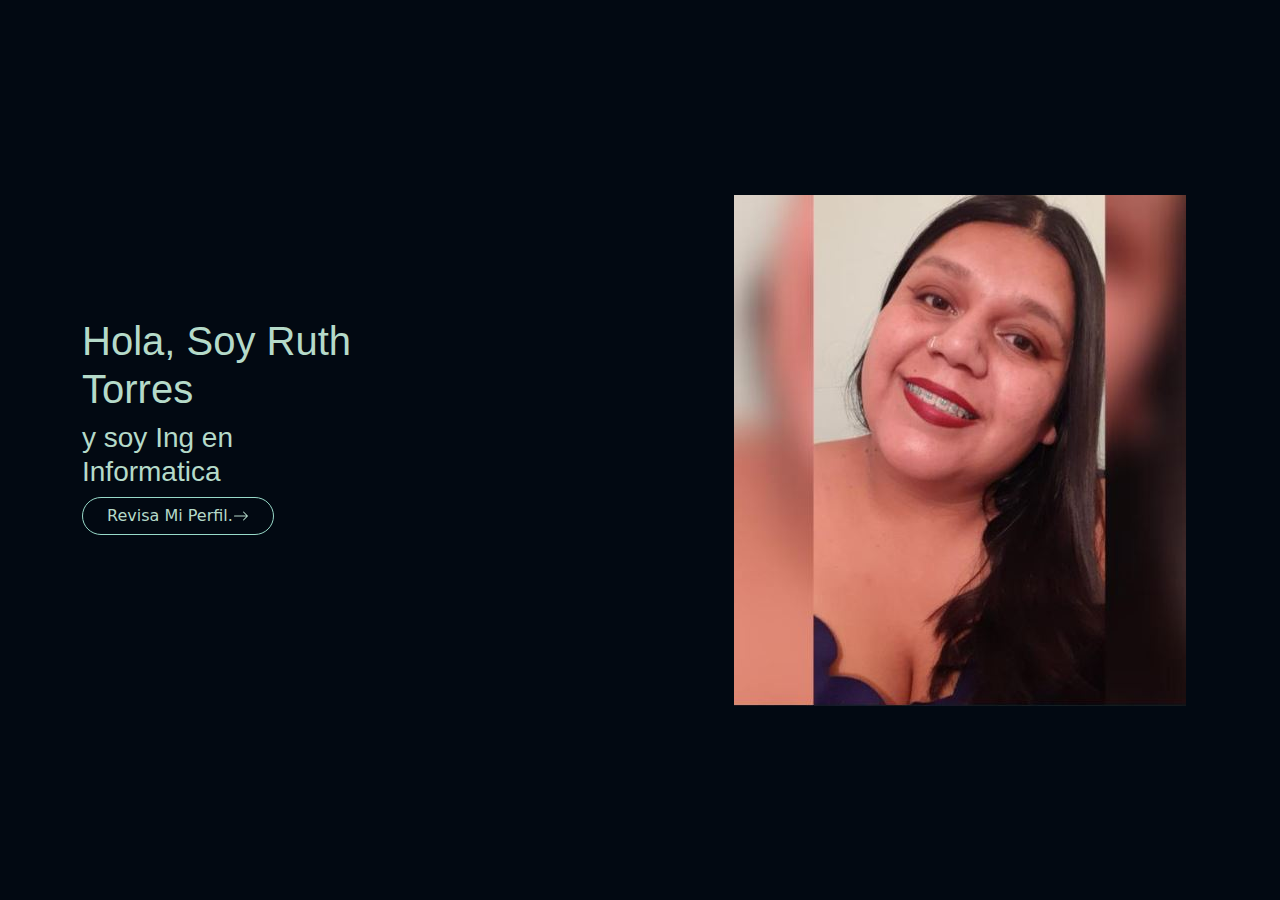
==== index.html @ 21d7a742 "Updated" ====
<!DOCTYPE html>
<html lang="en">
<head>
    <meta charset="UTF-8">
    <meta name="viewport" content="width=device-width, initial-scale=1.0">
    <link href="https://cdn.jsdelivr.net/npm/bootstrap@5.3.3/dist/css/bootstrap.min.css" rel="stylesheet" integrity="sha384-QWTKZyjpPEjISv5WaRU9OFeRpok6YctnYmDr5pNlyT2bRjXh0JMhjY6hW+ALEwIH" crossorigin="anonymous">
    <link rel="stylesheet" href="newestilo.css">
    <title>Document</title>
</head>
<body class="principal">
<section class="container d-flex justify-content-center align-items-center vh-100">
    <!-- Contenido en el lado izquierdo -->
    <div>
        <h1>Hola, Soy Ruth Torres </h1>
        <h3>y soy Ing en Informatica</h3>
            <div class="d-inline-flex gap-2 mb-5">
               <button id="button" class="d-inline-flex align-items-center btn px-4 rounded-pill" type="button"> <a href="menu.html">
                    Revisa Mi Perfil. </a> 
                    <svg xmlns="http://www.w3.org/2000/svg" width="16" height="16" fill="currentColor" class="bi bi-arrow-right" viewBox="0 0 16 16">
                        <path fill-rule="evenodd" d="M1 8a.5.5 0 0 1 .5-.5h11.793l-3.147-3.146a.5.5 0 0 1 .708-.708l4 4a.5.5 0 0 1 0 .708l-4 4a.5.5 0 0 1-.708-.708L13.293 8.5H1.5A.5.5 0 0 1 1 8"/>
                    </svg>
                </button>
            </div>
    </div>

    <!-- Imagen en el lado derecho -->
    <div class=" container d-flex justify-content-end ">
        <img src="img/M.JPG" alt="" class="img-fluid" >
    </div>
</section>


</body>
</html>
---- newestilo.css ----
/* Fondo */
.principal{
    background-color: #020912;
}
/* Fin Fondo */

/* Texto Presentacion */
h1{
    font-family: Impact, Haettenschweiler, 'Arial Narrow Bold', sans-serif;
   color: #b5dac9;
}


h3{
    font-family: sans-serif;
    color: #b5dac9;
}
/* Fin Presentacion */
 
/* Boton de Link */
#button{
    border-color:#98dac9 ;
    color: #b5dac9;
}
a{
   color: #b5dac9;
   text-decoration: none;
}
/* Fin Boton Link */
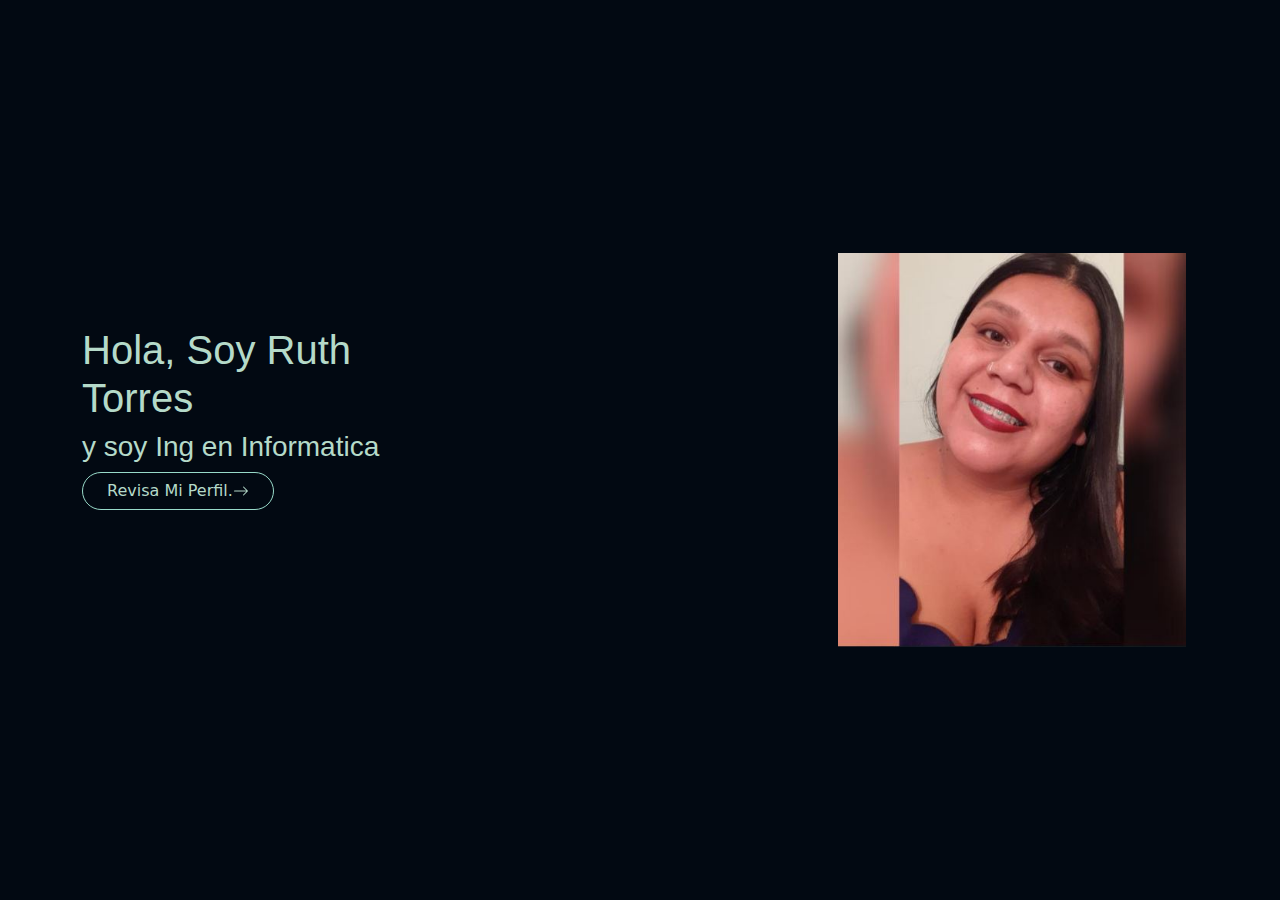
==== commit e20c00e3: "Updated" ====
--- a/index.html
+++ b/index.html
@@ -9,24 +9,31 @@
 </head>
 <body class="principal">
 <section class="container d-flex justify-content-center align-items-center vh-100">
-    <!-- Contenido en el lado izquierdo -->
-    <div>
-        <h1>Hola, Soy Ruth Torres </h1>
-        <h3>y soy Ing en Informatica</h3>
-            <div class="d-inline-flex gap-2 mb-5">
-               <button id="button" class="d-inline-flex align-items-center btn px-4 rounded-pill" type="button"> <a href="menu.html">
-                    Revisa Mi Perfil. </a> 
-                    <svg xmlns="http://www.w3.org/2000/svg" width="16" height="16" fill="currentColor" class="bi bi-arrow-right" viewBox="0 0 16 16">
-                        <path fill-rule="evenodd" d="M1 8a.5.5 0 0 1 .5-.5h11.793l-3.147-3.146a.5.5 0 0 1 .708-.708l4 4a.5.5 0 0 1 0 .708l-4 4a.5.5 0 0 1-.708-.708L13.293 8.5H1.5A.5.5 0 0 1 1 8"/>
-                    </svg>
-                </button>
-            </div>
+    
+    <div class="col-sm-12 col-md-6 col-lg-4 mb-3">
+
+        <!-- Contenido en el lado izquierdo -->
+        <div class="">
+            <h1>Hola, Soy Ruth Torres </h1>
+            <h3>y soy Ing en Informatica</h3>
+                <div class="d-inline-flex gap-2 mb-5">
+                <button id="button" class="d-inline-flex align-items-center btn px-4 rounded-pill" type="button"> <a href="menu.html">
+                        Revisa Mi Perfil. </a> 
+                        <svg xmlns="http://www.w3.org/2000/svg" width="16" height="16" fill="currentColor" class="bi bi-arrow-right" viewBox="0 0 16 16">
+                            <path fill-rule="evenodd" d="M1 8a.5.5 0 0 1 .5-.5h11.793l-3.147-3.146a.5.5 0 0 1 .708-.708l4 4a.5.5 0 0 1 0 .708l-4 4a.5.5 0 0 1-.708-.708L13.293 8.5H1.5A.5.5 0 0 1 1 8"/>
+                        </svg>
+                    </button>
+                </div>
+        </div>
+
     </div>
-
-    <!-- Imagen en el lado derecho -->
-    <div class=" container d-flex justify-content-end ">
-        <img src="img/M.JPG" alt="" class="img-fluid" >
-    </div>
+    <div class="col-sm-12 col-md-6 col-lg-4 mb-3"></div>
+        <!-- Imagen en el lado derecho -->
+        <div class=" container d-flex justify-content-end ">
+            <img src="img/M.JPG" alt="" class="img-fluid" >
+        </div>
+    </div>    
+   
 </section>
 
 
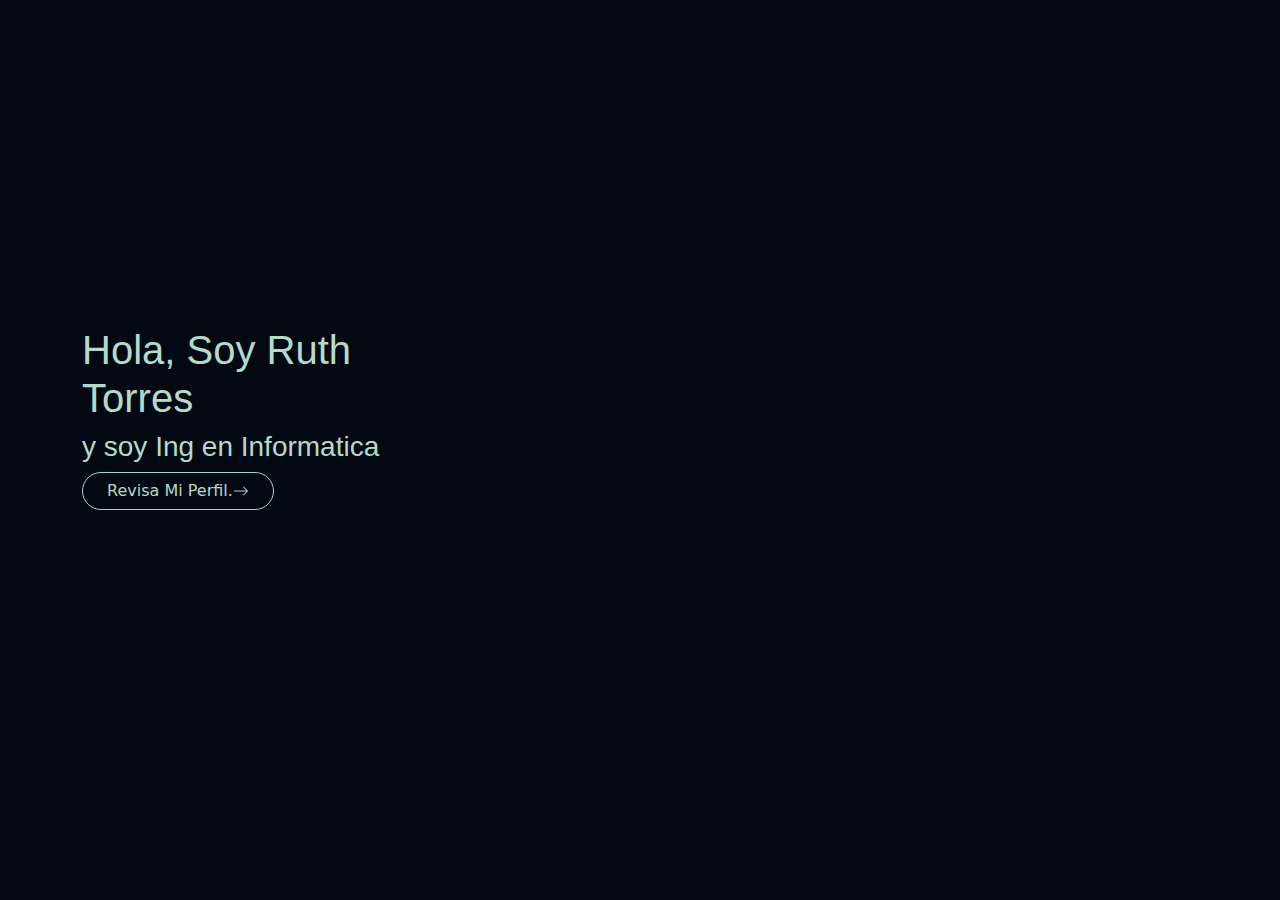
==== commit 25ace73d: "Updated" ====
--- a/index.html
+++ b/index.html
@@ -30,7 +30,7 @@
     <div class="col-sm-12 col-md-6 col-lg-4 mb-3"></div>
         <!-- Imagen en el lado derecho -->
         <div class=" container d-flex justify-content-end ">
-            <img src="img/M.JPG" alt="" class="img-fluid" >
+            <img src="img/ruti.jpeg" alt="" class="img-fluid"  >
         </div>
     </div>    
    
--- a/newestilo.css
+++ b/newestilo.css
@@ -26,4 +26,10 @@
    color: #b5dac9;
    text-decoration: none;
 }
-/* Fin Boton Link */+/* Fin Boton Link */
+
+/* img */
+img{
+    
+    width: 80%;
+}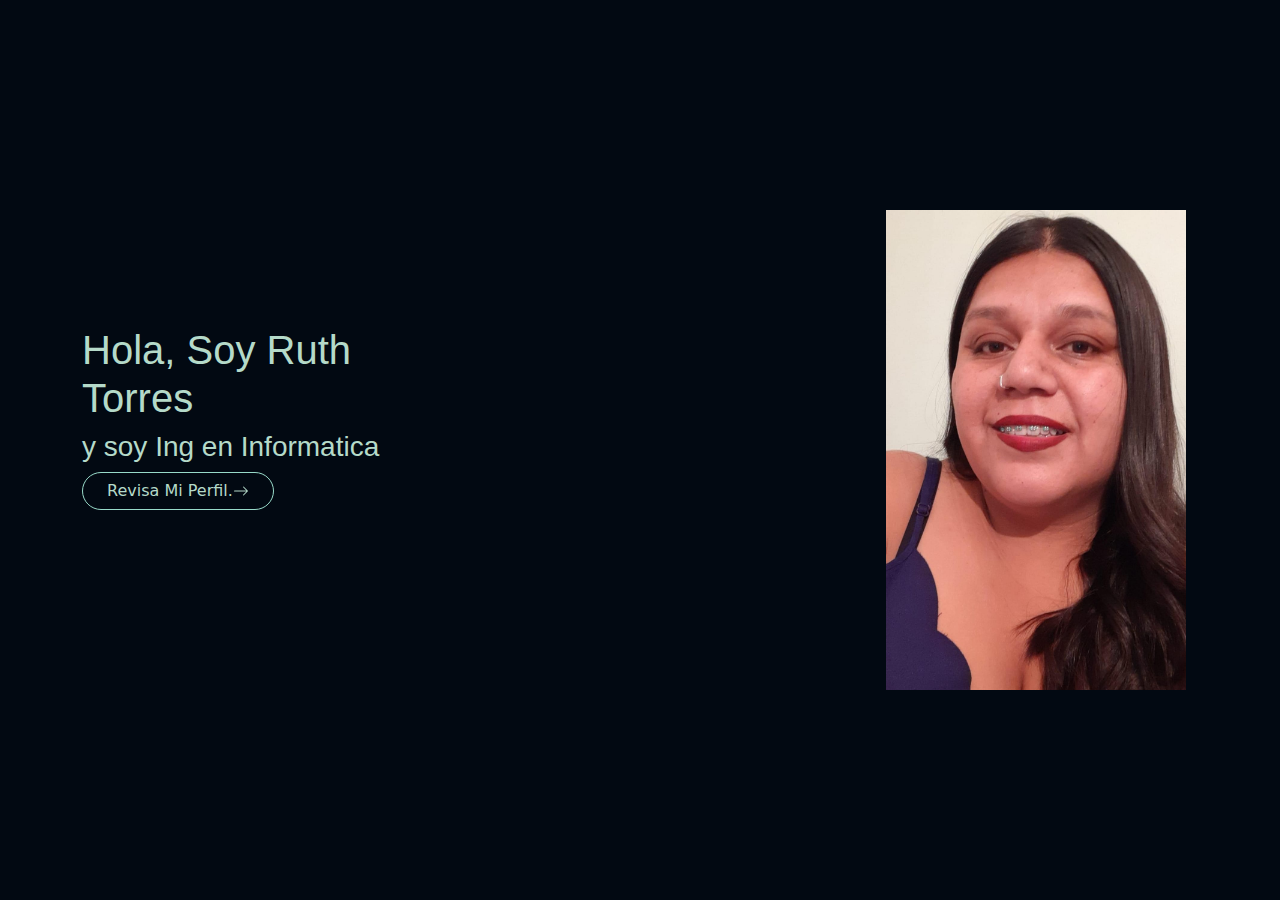
==== commit 45b92ecb: "Updated" ====
--- a/index.html
+++ b/index.html
@@ -27,13 +27,10 @@
         </div>
 
     </div>
-    <div class="col-sm-12 col-md-6 col-lg-4 mb-3"></div>
         <!-- Imagen en el lado derecho -->
         <div class=" container d-flex justify-content-end ">
-            <img src="img/ruti.jpeg" alt="" class="img-fluid"  >
-        </div>
-    </div>    
-   
+            <img src="img/Ruti.jpeg" alt="" class="img-fluid"  >
+        </div>  
 </section>
 
 
--- a/newestilo.css
+++ b/newestilo.css
@@ -29,7 +29,7 @@
 /* Fin Boton Link */
 
 /* img */
-img{
-    
-    width: 80%;
-}+.container img{
+    max-width: 300px; height: auto;
+}
+
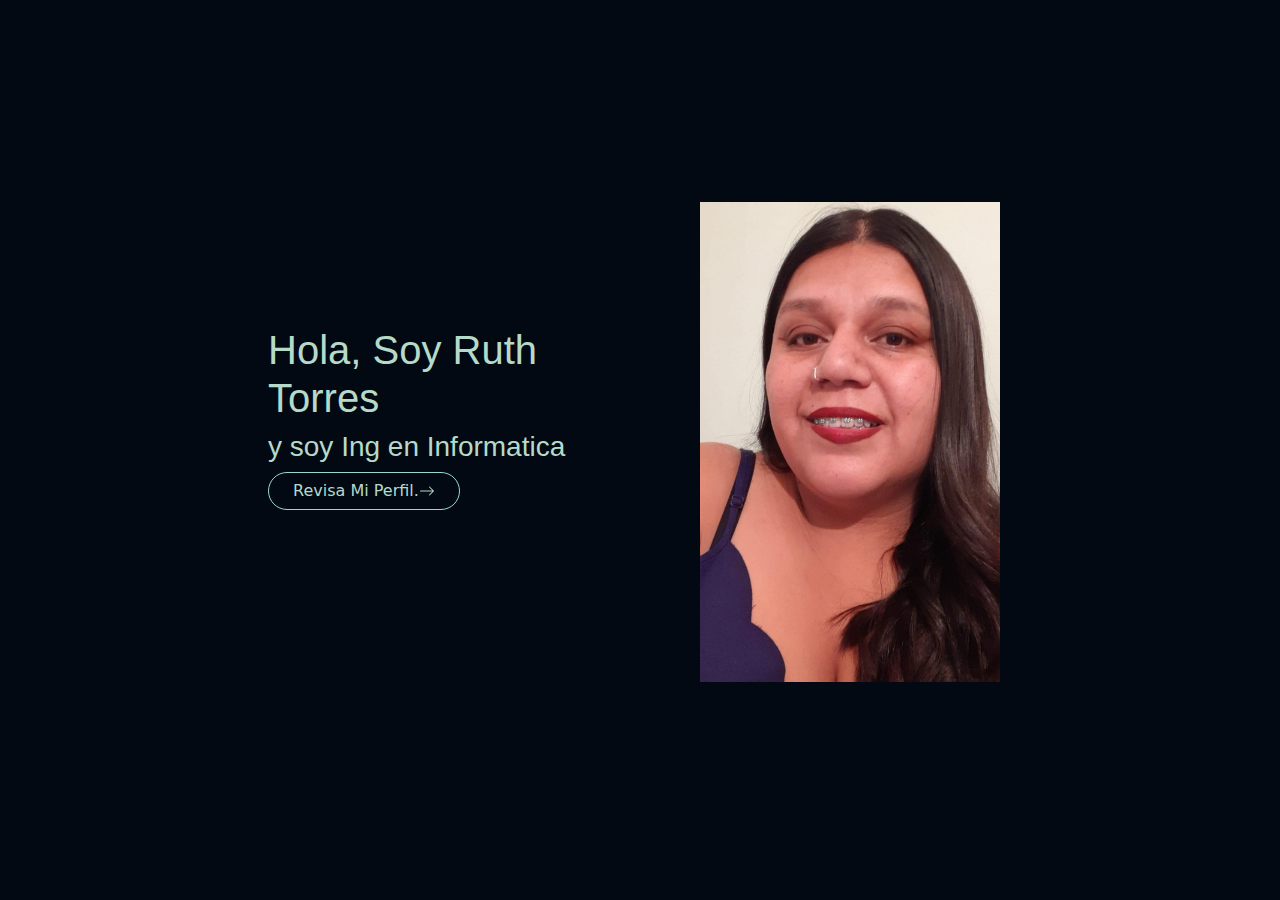
==== commit 41751470: "Up" ====
--- a/index.html
+++ b/index.html
@@ -27,10 +27,13 @@
         </div>
 
     </div>
+
+     <div class="col-sm-12 col-md-6 col-lg-4 mb-3">
         <!-- Imagen en el lado derecho -->
         <div class=" container d-flex justify-content-end ">
             <img src="img/Ruti.jpeg" alt="" class="img-fluid"  >
-        </div>  
+        </div> 
+    </div> 
 </section>
 
 
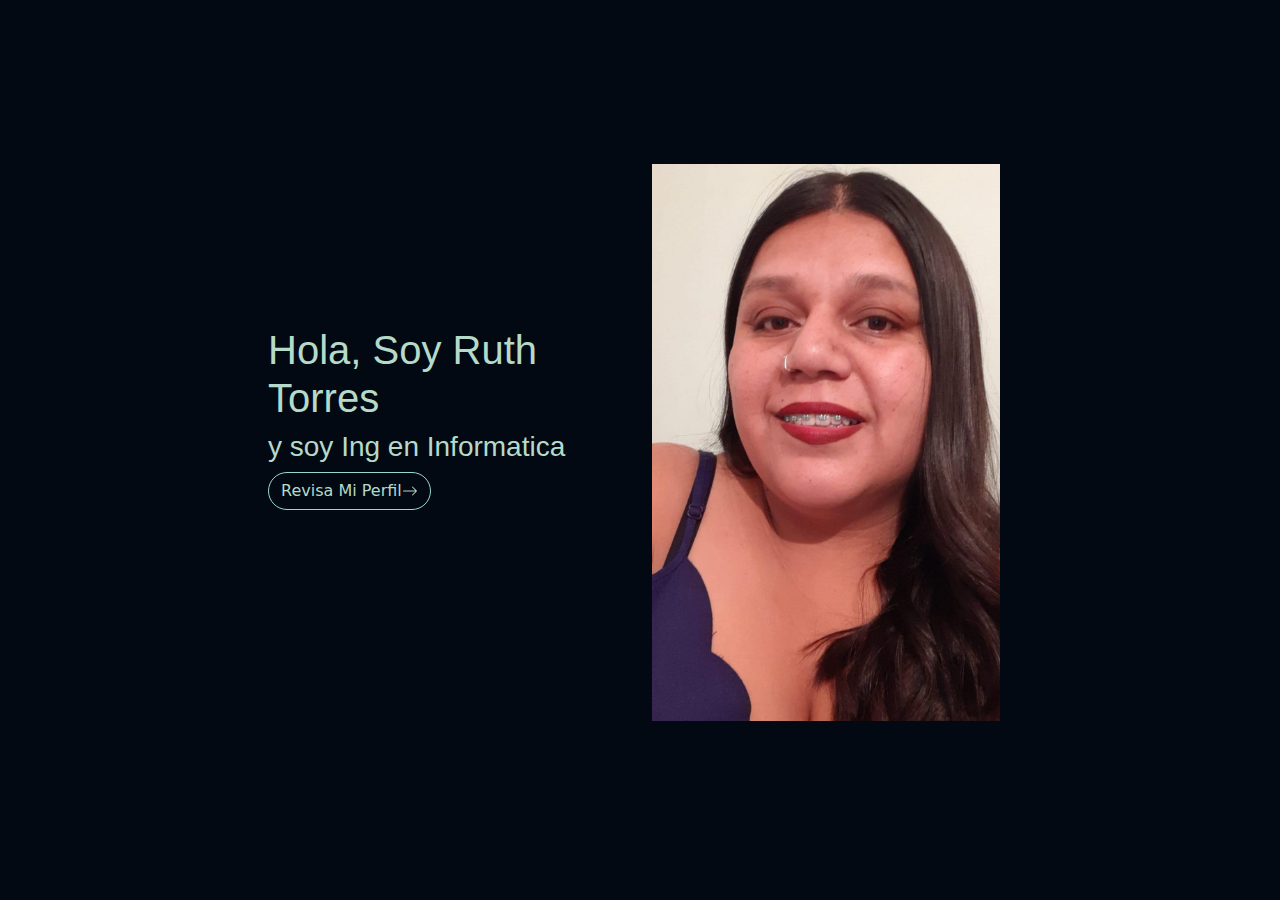
==== commit 4fbeecec: "up" ====
--- a/index.html
+++ b/index.html
@@ -17,8 +17,8 @@
             <h1>Hola, Soy Ruth Torres </h1>
             <h3>y soy Ing en Informatica</h3>
                 <div class="d-inline-flex gap-2 mb-5">
-                <button id="button" class="d-inline-flex align-items-center btn px-4 rounded-pill" type="button"> <a href="menu.html">
-                        Revisa Mi Perfil. </a> 
+                <button  class=" neon-button d-inline-flex align-items-center btn rounded-pill " type="button"> <a href="menu.html">
+                        Revisa Mi Perfil </a> 
                         <svg xmlns="http://www.w3.org/2000/svg" width="16" height="16" fill="currentColor" class="bi bi-arrow-right" viewBox="0 0 16 16">
                             <path fill-rule="evenodd" d="M1 8a.5.5 0 0 1 .5-.5h11.793l-3.147-3.146a.5.5 0 0 1 .708-.708l4 4a.5.5 0 0 1 0 .708l-4 4a.5.5 0 0 1-.708-.708L13.293 8.5H1.5A.5.5 0 0 1 1 8"/>
                         </svg>
--- a/newestilo.css
+++ b/newestilo.css
@@ -18,18 +18,19 @@
 /* Fin Presentacion */
  
 /* Boton de Link */
-#button{
+.neon-button {
     border-color:#98dac9 ;
     color: #b5dac9;
+   
 }
+
 a{
    color: #b5dac9;
    text-decoration: none;
 }
+
+
 /* Fin Boton Link */
 
-/* img */
-.container img{
-    max-width: 300px; height: auto;
-}
 
+
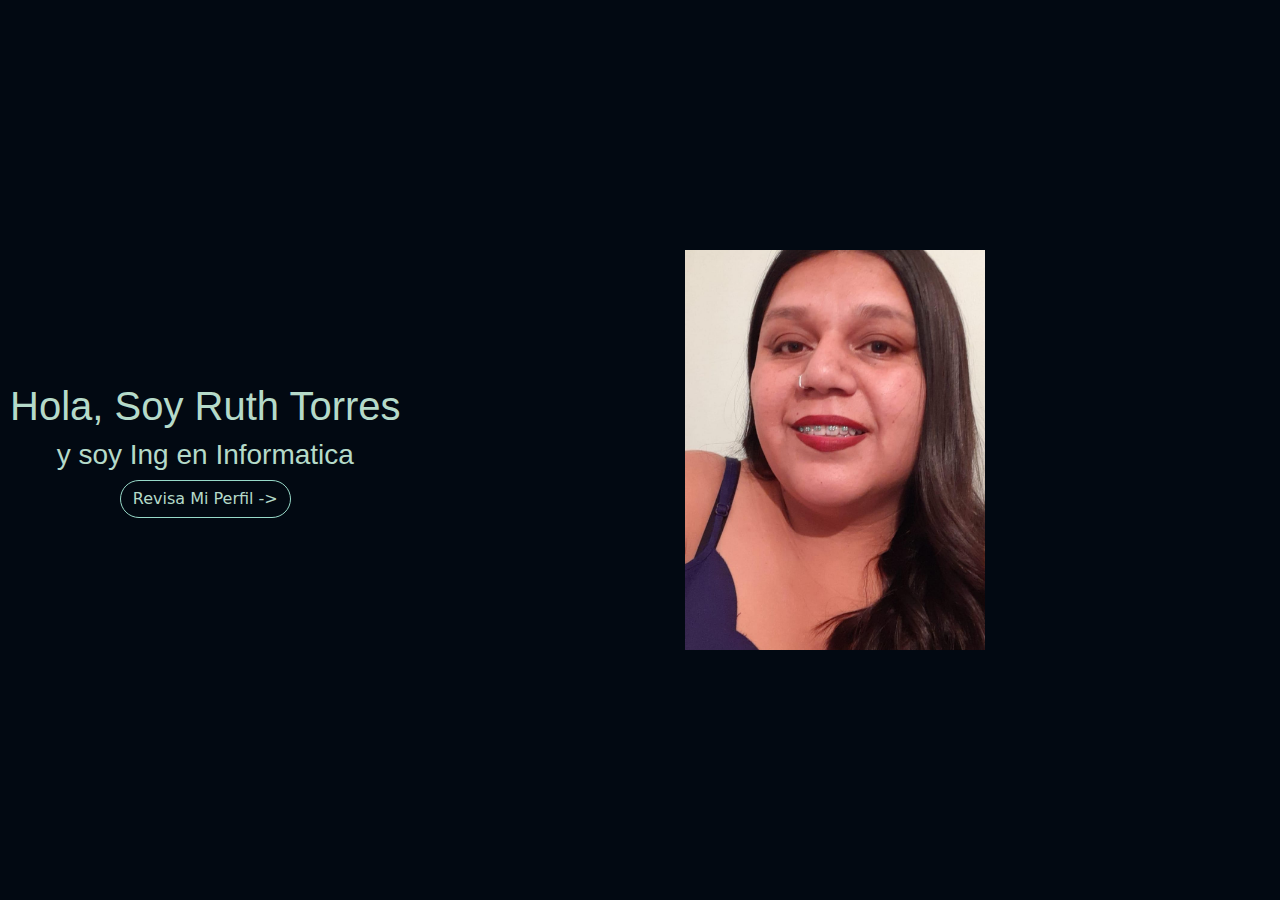
==== commit e7ff6b66: "Modicacion_Pagina_Index" ====
--- a/index.html
+++ b/index.html
@@ -8,33 +8,25 @@
     <title>Document</title>
 </head>
 <body class="principal">
-<section class="container d-flex justify-content-center align-items-center vh-100">
+
+    <section class="content info">
+            <!-- Contenido en el lado izquierdo -->
+            <div class="">
+                <h1>Hola, Soy Ruth Torres </h1>
+                <h3>y soy Ing en Informatica</h3>
+                    <div class="">
+                        <button  class=" button  btn rounded-pill " type="button"> <a href="menu.html">
+                                Revisa Mi Perfil -> </a> 
+                        </button>
+                    </div>
+            </div>
+
+            <!-- Imagen en el lado derecho -->
+            <div class=" container img  ">
+                <img src="" alt="" class="  "  >
+            </div> 
     
-    <div class="col-sm-12 col-md-6 col-lg-4 mb-3">
-
-        <!-- Contenido en el lado izquierdo -->
-        <div class="">
-            <h1>Hola, Soy Ruth Torres </h1>
-            <h3>y soy Ing en Informatica</h3>
-                <div class="d-inline-flex gap-2 mb-5">
-                <button  class=" neon-button d-inline-flex align-items-center btn rounded-pill " type="button"> <a href="menu.html">
-                        Revisa Mi Perfil </a> 
-                        <svg xmlns="http://www.w3.org/2000/svg" width="16" height="16" fill="currentColor" class="bi bi-arrow-right" viewBox="0 0 16 16">
-                            <path fill-rule="evenodd" d="M1 8a.5.5 0 0 1 .5-.5h11.793l-3.147-3.146a.5.5 0 0 1 .708-.708l4 4a.5.5 0 0 1 0 .708l-4 4a.5.5 0 0 1-.708-.708L13.293 8.5H1.5A.5.5 0 0 1 1 8"/>
-                        </svg>
-                    </button>
-                </div>
-        </div>
-
-    </div>
-
-     <div class="col-sm-12 col-md-6 col-lg-4 mb-3">
-        <!-- Imagen en el lado derecho -->
-        <div class=" container d-flex justify-content-end ">
-            <img src="img/Ruti.jpeg" alt="" class="img-fluid"  >
-        </div> 
-    </div> 
-</section>
+    </section>
 
 
 </body>
--- a/newestilo.css
+++ b/newestilo.css
@@ -1,6 +1,9 @@
 /* Fondo */
 .principal{
     background-color: #020912;
+    margin: 0;
+    padding: 0;
+    height: 100%;
 }
 /* Fin Fondo */
 
@@ -18,10 +21,9 @@
 /* Fin Presentacion */
  
 /* Boton de Link */
-.neon-button {
+.button {
     border-color:#98dac9 ;
     color: #b5dac9;
-   
 }
 
 a{
@@ -31,6 +33,49 @@
 
 
 /* Fin Boton Link */
+.content{
+   
+    display: flex;
+    align-items: center;
+    justify-content: flex-end;
+
+    height: 100vh;
+    width: 100%;
+    padding: 10px;
+}
+
+.info{
+    text-align: center;
+    align-items: center;
+}
+
+.img{
+   
+    flex-direction: column; /* Para alinear verticalmente el contenido */
+    background-size: cover;
+    background-position: center;
+    background-image: url(img/Ruti.jpeg);
+    height: 400px;
+    width: 300px;
+   
+} 
 
 
 
+@media (max-width:570px){
+    .info{
+        display: flex; /* Agregar display: flex */
+        flex-direction: column; /* Para alinear verticalmente el contenido */
+        justify-content: center; /* Centrar verticalmente */
+        align-items: center; /* Centrar horizontalmente */
+        position: absolute;
+        top: 70%; /* Centrar verticalmente */
+        left: 50%; /* Centrar horizontalmente */
+        transform: translate(-50%, -50%); 
+    }
+
+     .img{
+       background-image: none;
+    } 
+    
+}